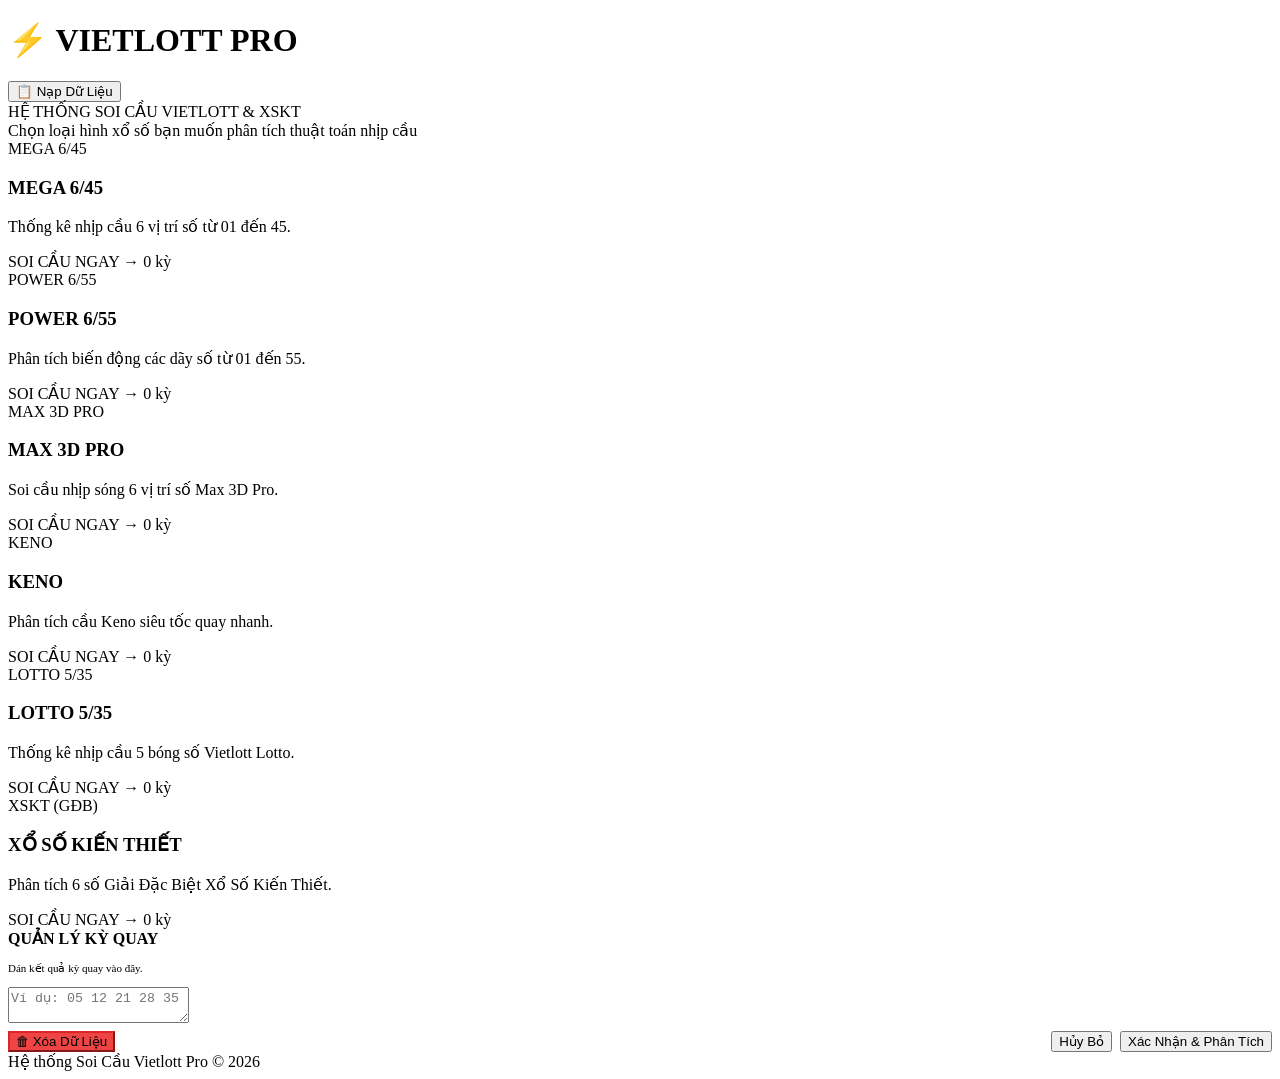
==== index.html @ 249ba6cc "Add files via upload" ====
<!DOCTYPE html>
<html lang="vi">
<head>
    <meta charset="UTF-8">
    <meta name="viewport" content="width=device-width, initial-scale=1.0">
    <title>Vietlott Soi Cầu Pro</title>
    <link href="https://fonts.googleapis.com/css2?family=Montserrat:wght@600;700;800&family=Roboto+Mono:wght@500;700&display=swap" rel="stylesheet">
    <link rel="stylesheet" href="css/style.css">
</head>
<body>

    <!-- Header -->
    <div class="header">
        <h1 onclick="goHome()">⚡ VIETLOTT PRO</h1>
        <div class="header-actions">
            <button class="btn" id="btnBack" style="display: none;" onclick="handleBack()">[Quay lại]</button>
            <button class="btn btn-primary" onclick="openModal()">📋 Nạp Dữ Liệu</button>
        </div>
    </div>

    <!-- Màn hình chính chọn Game (Home View) -->
    <div id="homeView">
        <div class="home-title">HỆ THỐNG SOI CẦU VIETLOTT & XSKT</div>
        <div class="home-subtitle">Chọn loại hình xổ số bạn muốn phân tích thuật toán nhịp cầu</div>

        <div class="game-grid">
            <div class="game-card" onclick="openGameMenu('MEGA 6/45')">
                <span class="game-badge badge-mega">MEGA 6/45</span>
                <h3>MEGA 6/45</h3>
                <p>Thống kê nhịp cầu 6 vị trí số từ 01 đến 45.</p>
                <div class="game-footer">
                    <span>SOI CẦU NGAY &rarr;</span>
                    <span class="game-count" id="count-mega">0 kỳ</span>
                </div>
            </div>

            <div class="game-card" onclick="openGameMenu('POWER 6/55')">
                <span class="game-badge badge-power">POWER 6/55</span>
                <h3>POWER 6/55</h3>
                <p>Phân tích biến động các dãy số từ 01 đến 55.</p>
                <div class="game-footer">
                    <span>SOI CẦU NGAY &rarr;</span>
                    <span class="game-count" id="count-power">0 kỳ</span>
                </div>
            </div>

            <div class="game-card" onclick="openGameMenu('MAX 3D PRO')">
                <span class="game-badge badge-max">MAX 3D PRO</span>
                <h3>MAX 3D PRO</h3>
                <p>Soi cầu nhịp sóng 6 vị trí số Max 3D Pro.</p>
                <div class="game-footer">
                    <span>SOI CẦU NGAY &rarr;</span>
                    <span class="game-count" id="count-max">0 kỳ</span>
                </div>
            </div>

            <div class="game-card" onclick="openGameMenu('KENO')">
                <span class="game-badge badge-keno">KENO</span>
                <h3>KENO</h3>
                <p>Phân tích cầu Keno siêu tốc quay nhanh.</p>
                <div class="game-footer">
                    <span>SOI CẦU NGAY &rarr;</span>
                    <span class="game-count" id="count-keno">0 kỳ</span>
                </div>
            </div>

            <div class="game-card" onclick="openGameMenu('LOTTO 5/35')">
                <span class="game-badge badge-lotto">LOTTO 5/35</span>
                <h3>LOTTO 5/35</h3>
                <p>Thống kê nhịp cầu 5 bóng số Vietlott Lotto.</p>
                <div class="game-footer">
                    <span>SOI CẦU NGAY &rarr;</span>
                    <span class="game-count" id="count-lotto">0 kỳ</span>
                </div>
            </div>

            <div class="game-card" onclick="openGameMenu('XSKT (GĐB)')">
                <span class="game-badge badge-xskt">XSKT (GĐB)</span>
                <h3>XỔ SỐ KIẾN THIẾT</h3>
                <p>Phân tích 6 số Giải Đặc Biệt Xổ Số Kiến Thiết.</p>
                <div class="game-footer">
                    <span>SOI CẦU NGAY &rarr;</span>
                    <span class="game-count" id="count-xskt">0 kỳ</span>
                </div>
            </div>
        </div>
    </div>

    <!-- Màn hình Menu Tính Năng -->
    <div id="gameMenuView" style="display: none;">
        <h2 id="menuGameTitle" style="color: var(--primary); text-align: center; margin-bottom: 20px;"></h2>
        <div class="feature-grid">
            <div class="feature-card" onclick="showFeature('chart')">
                <div class="feature-icon">📊</div>
                <h3>1. Biểu Đồ Soi Cầu Vị Trí</h3>
                <p>Xem đường đi nhịp cầu Tài/Xỉu, Chẵn/Lẻ và Khoảng cách bước nhảy từng vị trí bóng.</p>
            </div>
            <div class="feature-card" onclick="showFeature('tail')">
                <div class="feature-icon">🔍</div>
                <h3>2. Tra Cứu Đuôi Số & Báo Cặp Đuôi Chưa Về</h3>
                <p>Tìm kiếm số/đuôi số, gom đuôi trùng và cảnh báo cặp đuôi chưa về (Mới nhất lên đầu).</p>
            </div>
            <div class="feature-card" onclick="showFeature('oddeven')">
                <div class="feature-icon">☯️</div>
                <h3>3. Phân Tích Chẵn / Lẻ Chi Tiết</h3>
                <p>Dàn số Chẵn/Lẻ chuẩn ô vuông, tự động bồi đỏ số theo kỳ chọn, kết quả cân giữa rõ nét.</p>
            </div>
            <div class="feature-card" onclick="showFeature('dauso')">
                <div class="feature-icon">🔢</div>
                <h3>4. Thống Kê Đầu Số & Cảnh Báo Đầu Chưa Về</h3>
                <p>Soi chữ số hàng chục từng vị trí, lọc 10-100 kỳ và gợi ý các đầu chưa ra.</p>
            </div>
            <div class="feature-card" onclick="showFeature('amduong')">
                <div class="feature-icon">📐</div>
                <h3>5. Khoảng Cách Âm Dương Giữa Các Vị Trí</h3>
                <p>So sánh bước nhảy chênh lệch giữa các số liên tiếp trong kỳ quay (+5 +6 +9...).</p>
            </div>
        </div>
    </div>

    <!-- TÍNH NĂNG 1: BIỂU ĐỒ SOI CẦU -->
    <div id="chartView" style="display: none;">
        <h2 id="currentGameTitle" style="font-size: 15px; color: var(--primary); margin: 0 0 10px 0;">📊 ĐANG SOI CẦU BIỂU ĐỒ</h2>
        <div id="emptyState">
            <h3 style="margin-top:0; color: var(--primary);">CHƯA CÓ DỮ LIỆU KỲ QUAY</h3>
            <p style="font-size: 12px; color: var(--text-muted); margin-bottom: 15px;">Vui lòng bấm nút bên dưới để dán danh sách kết quả vào hệ thống.</p>
            <button class="btn btn-primary" style="margin: 0 auto; padding: 8px 16px;" onclick="openModal()">📋 Nạp Dữ Liệu Ngay</button>
        </div>

        <div id="analysisContent" style="display: none;">
            <div class="position-tabs" id="posTabs"></div>

            <!-- Nút chuyển đổi: Đưa Biểu Đồ Soi Số Đuôi lên đầu tiên -->
            <div style="display: flex; gap: 8px; margin-bottom: 12px;">
                <button class="btn btn-primary" id="btnChartTail" onclick="switchChartType('tail')">📊 Biểu Đồ Soi Số Đuôi</button>
                <button class="btn" id="btnChartFull" onclick="switchChartType('full')">📈 Biểu Đồ Số Đầy Đủ</button>
            </div>

            <!-- BIỂU ĐỒ 1: SỐ ĐUÔI (MẶC ĐỊNH HIỂN THỊ TRƯỚC) -->
            <div class="chart-container" id="containerChartTail">
                <div class="chart-header">
                    <div class="chart-title"><div class="dot-indicator"></div><h3 id="chartTitleTail">BIỂU ĐỒ SOI SỐ ĐUÔI</h3></div>
                    <div class="legend">
                        <div class="legend-item"><div class="legend-color" style="background: var(--red-tai)"></div>Tài (5-9)</div>
                        <div class="legend-item"><div class="legend-color" style="background: var(--blue-xiu)"></div>Xỉu (0-4)</div>
                    </div>
                </div>
                <div class="chart-scroll-wrap" id="scrollTail">
                    <div class="chart-area" id="chartAreaTail" style="height: 200px;">
                        <div class="y-axis">
                            <span class="y-label">9</span><span class="y-label">8</span><span class="y-label">7</span><span class="y-label">6</span><span class="y-label">5</span>
                            <span class="y-label">4</span><span class="y-label">3</span><span class="y-label">2</span><span class="y-label">1</span><span class="y-label">0</span>
                        </div>
                        <svg id="svgChartTail"></svg>
                    </div>
                </div>
                <div class="boxes-grid">
                    <div class="square-box"><h4>🔴 TÀI / 🔵 XỈU</h4><div class="box-content" id="boxTaiXiuTail"></div></div>
                    <div class="square-box"><h4>🔴 CHẴN / ⚪ LẺ</h4><div class="box-content" id="boxChanLeTail"></div></div>
                    <div class="square-box"><h4>📐 KHOẢNG CÁCH</h4><div class="box-content" id="boxKhoangCachTail"></div></div>
                </div>
            </div>

            <!-- BIỂU ĐỒ 2: SỐ ĐẦY ĐỦ (HIỂN THỊ KHI BẤM NÚT) -->
            <div class="chart-container" id="containerChartFull" style="display: none;">
                <div class="chart-header">
                    <div class="chart-title"><div class="dot-indicator"></div><h3 id="chartTitleFull">BIỂU ĐỒ SỐ ĐẦY ĐỦ</h3></div>
                    <div class="legend">
                        <div class="legend-item"><div class="legend-color" style="background: var(--primary)"></div>Giá trị số thực tế</div>
                    </div>
                </div>
                <div class="chart-scroll-wrap" id="scrollFull">
                    <div class="chart-area" id="chartAreaFull" style="height: 220px;">
                        <div class="y-axis" id="yAxisFull"></div>
                        <svg id="svgChartFull"></svg>
                    </div>
                </div>
                <div class="boxes-grid">
                    <div class="square-box"><h4>🔴 TÀI / 🔵 XỈU</h4><div class="box-content" id="boxTaiXiuFull"></div></div>
                    <div class="square-box"><h4>🔴 CHẴN / ⚪ LẺ</h4><div class="box-content" id="boxChanLeFull"></div></div>
                    <div class="square-box"><h4>📐 KHOẢNG CÁCH</h4><div class="box-content" id="boxKhoangCachFull"></div></div>
                </div>
            </div>
        </div>
    </div>

    <!-- TÍNH NĂNG 2: TRA CỨU ĐUÔI SỐ -->
    <div id="tailAnalysisView" style="display: none;">
        <h2 style="font-size: 15px; color: var(--primary); margin-bottom: 10px;">🔍 TRA CỨU ĐUÔI SỐ & BÁO CẶP ĐUÔI CHƯA VỀ</h2>
        <div class="search-bar-wrap">
            <input type="text" id="tailSearchInput" placeholder="Nhập số/đuôi số tìm kiếm (Ví dụ: 04 09 16... hoặc 4 9 6)..." oninput="renderTailAnalysis()">
        </div>

        <div class="tail-layout">
            <div class="tail-main-box">
                <h4>📋 DANH SÁCH CÁC KỲ (MỚI NHẤT TRÊN ĐẦU)</h4>
                <div id="tailSearchResults" class="tail-list-scroll"></div>
            </div>
            <div class="tail-sub-grid">
                <div class="tail-sub-box">
                    <h4>🔴 KỲ CÓ TỪ 2-3 SỐ TRÙNG ĐUÔI</h4>
                    <div id="boxDuplicateTails" class="tail-list-scroll"></div>
                </div>
                <div class="tail-sub-box">
                    <h4>🚨 BÁO CÁO CÁC CẶP ĐÔI ĐUÔI CHƯA VỀ</h4>
                    <div id="boxMissingTailPairs" class="tail-list-scroll"></div>
                </div>
            </div>
        </div>
    </div>

    <!-- TÍNH NĂNG 3: PHÂN TÍCH CHẮN / LẺ -->
    <div id="oddEvenAnalysisView" style="display: none;">
        <h2 style="font-size: 15px; color: var(--primary); margin-bottom: 10px;">☯️ PHÂN TÍCH CHẮN / LẺ CHI TIẾT</h2>
        <div class="oddeven-matrix-box">
            <h4>DÀN SỐ ĐẦY ĐỦ</h4>
            <div class="matrix-grid">
                <div class="matrix-col">
                    <h5 style="color: #ef4444; margin: 0 0 8px 0; text-align: center;">DÀN SỐ CHẴN</h5>
                    <div id="matrixEvenList" class="matrix-numbers"></div>
                </div>
                <div class="matrix-col">
                    <h5 style="color: #38bdf8; margin: 0 0 8px 0; text-align: center;">DÀN SỐ LẺ</h5>
                    <div id="matrixOddList" class="matrix-numbers"></div>
                </div>
            </div>
        </div>
        <div class="oddeven-history-box" style="margin-top: 15px;">
            <h4>📊 KẾT QUẢ CHẮN / LẺ THEO KỲ (MỚI NHẤT TRÊN ĐẦU - BẤM ĐỂ BÔI ĐỎ SỐ)</h4>
            <div id="oddEvenHistoryList" class="tail-list-scroll"></div>
        </div>
    </div>

    <!-- TÍNH NĂNG 4: THỐNG KÊ ĐẦU SỐ -->
    <div id="dausoAnalysisView" style="display: none;">
        <div style="display: flex; justify-content: space-between; align-items: center; margin-bottom: 10px;">
            <h2 style="font-size: 15px; color: var(--primary); margin: 0;">🔢 THỐNG KÊ ĐẦU SỐ TỪNG VỊ TRÍ</h2>
            <div style="display: flex; align-items: center; gap: 6px; font-size: 11px; color: var(--text-muted);">
                <span>Số kỳ hiển thị:</span>
                <select id="dauKyLimitSelect" onchange="renderDauSoAnalysis()" style="background: var(--bg-card); color: #fff; border: 1px solid #3b4b6b; padding: 4px 8px; border-radius: 4px;">
                    <option value="10">10 kỳ gần nhất</option>
                    <option value="30">30 kỳ gần nhất</option>
                    <option value="50">50 kỳ gần nhất</option>
                    <option value="100">100 kỳ gần nhất</option>
                    <option value="all">Tất cả các kỳ</option>
                </select>
            </div>
        </div>
        <div class="dauso-container">
            <div class="dauso-box" style="margin-bottom: 12px;">
                <h4>💡 GỢI Ý ĐẦU SỐ CHƯA VỀ THEO TỪNG VỊ TRÍ</h4>
                <div id="dausoSuggestions" class="dauso-sugg-grid"></div>
            </div>
            <div class="dauso-box">
                <h4>📋 ĐẦU SỐ CỦA TỪNG VỊ TRÍ (MỚI NHẤT TRÊN ĐẦU)</h4>
                <div id="dausoHistoryList" class="tail-list-scroll" style="max-height: 280px;"></div>
            </div>
        </div>
    </div>

    <!-- TÍNH NĂNG 5: KHOẢNG CÁCH ÂM DƯƠNG -->
    <div id="amduongAnalysisView" style="display: none;">
        <h2 style="font-size: 15px; color: var(--primary); margin-bottom: 10px;">📐 KHOẢNG CÁCH ÂM DƯƠNG GIỮA CÁC VỊ TRÍ</h2>
        <div class="amduong-box">
            <h4>📐 SO SÁNH KHOẢNG CÁCH GIỮA CÁC VỊ TRÍ (MỚI NHẤT TRÊN ĐẦU)</h4>
            <div id="amduongHistoryList" class="tail-list-scroll" style="max-height: 350px;"></div>
        </div>
    </div>

    <!-- Modal Dán Dữ Liệu -->
    <div class="modal-overlay" id="modal">
        <div class="modal">
            <h2 style="margin-top:0; font-size: 16px; color: var(--primary)">QUẢN LÝ KỲ QUAY</h2>
            <p style="font-size: 11px; color: var(--text-muted); line-height: 1.4;" id="modalDesc">Dán kết quả kỳ quay vào đây.</p>
            <textarea id="dataInput" placeholder="Ví dụ: 05 12 21 28 35"></textarea>
            
            <div style="display: flex; justify-content: space-between; align-items: center; margin-top: 4px;">
                <button class="btn" style="background: #ef4444; border-color: #dc2626;" onclick="clearCurrentGameData()">🗑 Xóa Dữ Liệu</button>
                <div style="display: flex; gap: 8px;">
                    <button class="btn" onclick="closeModal()">Hủy Bỏ</button>
                    <button class="btn btn-primary" onclick="processData()">Xác Nhận & Phân Tích</button>
                </div>
            </div>
        </div>
    </div>

    <div class="footer-note">Hệ thống Soi Cầu Vietlott Pro &copy; 2026</div>

    <script src="js/core.js"></script>
</body>
</html>
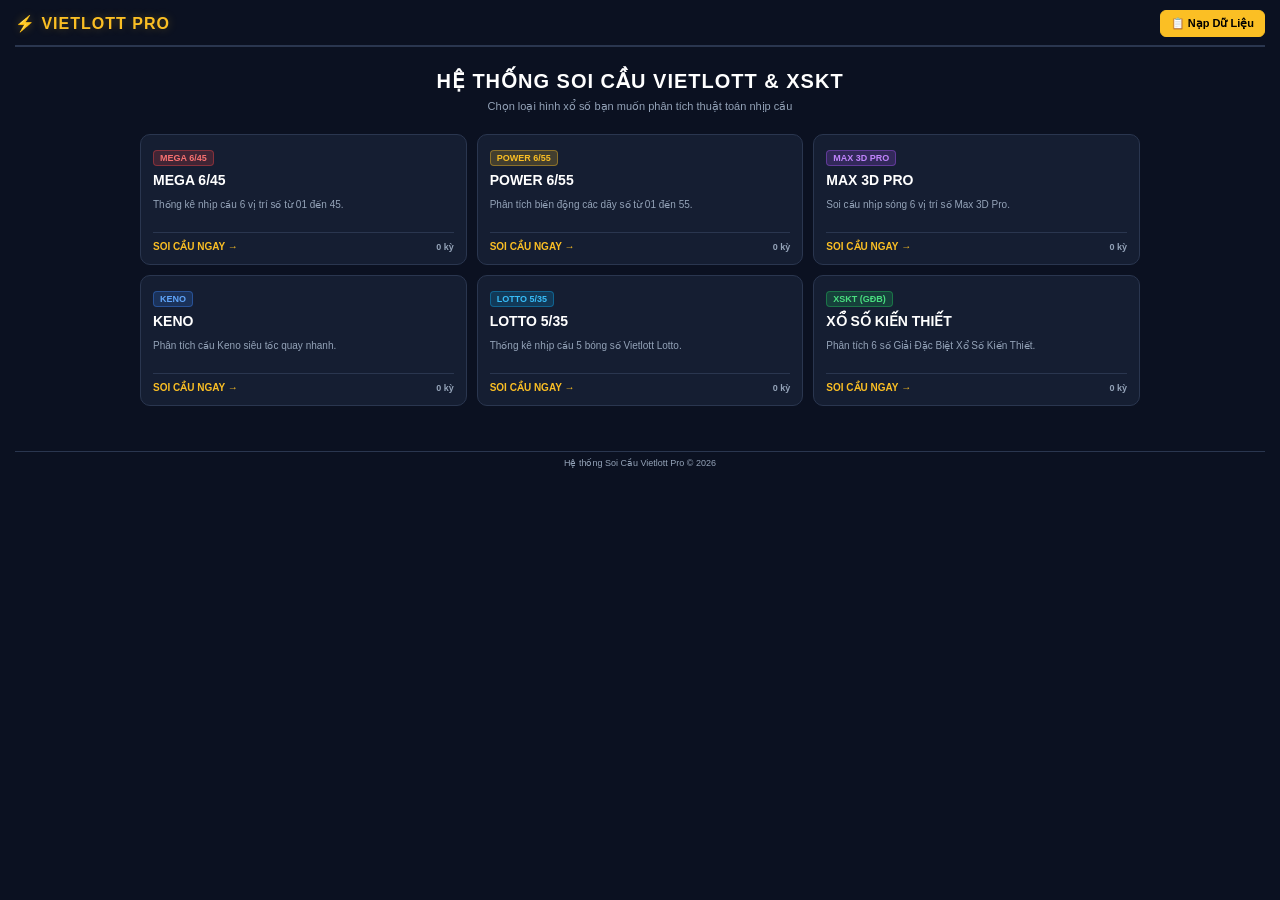
==== commit 30856683: "Update index.html" ====
--- a/index.html
+++ b/index.html
@@ -5,7 +5,7 @@
     <meta name="viewport" content="width=device-width, initial-scale=1.0">
     <title>Vietlott Soi Cầu Pro</title>
     <link href="https://fonts.googleapis.com/css2?family=Montserrat:wght@600;700;800&family=Roboto+Mono:wght@500;700&display=swap" rel="stylesheet">
-    <link rel="stylesheet" href="css/style.css">
+    <link rel="stylesheet" href="style.css">
 </head>
 <body>
 
@@ -288,4 +288,4 @@
 
     <script src="js/core.js"></script>
 </body>
-</html>+</html>
--- a/style.css
+++ b/style.css
@@ -0,0 +1,148 @@
+:root {
+    --bg-main: #0b1121;
+    --bg-card: #151e32;
+    --primary: #fbbf24;
+    --primary-glow: rgba(251, 191, 36, 0.3);
+    --red-tai: #ef4444;
+    --blue-xiu: #3b82f6;
+    --text-main: #f8fafc;
+    --text-muted: #94a3b8;
+    --grid-line: rgba(148, 163, 184, 0.15);
+}
+
+body {
+    background-color: var(--bg-main);
+    color: var(--text-main);
+    font-family: 'Segoe UI', Tahoma, Geneva, Verdana, sans-serif;
+    margin: 0;
+    padding: 10px 15px;
+    -webkit-tap-highlight-color: transparent;
+}
+
+h1, h2, h3, h4, .number-font { font-family: 'Montserrat', sans-serif; }
+
+.header { display: flex; justify-content: space-between; align-items: center; border-bottom: 2px solid #2a364f; padding-bottom: 8px; margin-bottom: 12px; }
+.header h1 { color: var(--primary); font-size: 16px; margin: 0; display: flex; align-items: center; gap: 6px; text-transform: uppercase; letter-spacing: 1px; text-shadow: 0 0 10px var(--primary-glow); cursor: pointer; }
+.header-actions { display: flex; gap: 6px; }
+
+.btn { background: #2a364f; color: white; border: 1px solid #3b4b6b; padding: 6px 10px; border-radius: 6px; cursor: pointer; font-weight: bold; transition: all 0.3s ease; font-family: 'Montserrat', sans-serif; display: flex; align-items: center; gap: 4px; font-size: 11px; }
+.btn:active { transform: scale(0.95); }
+.btn-primary { background: var(--primary); color: #000; border-color: var(--primary); }
+
+/* Home & Game Cards */
+#homeView { max-width: 1000px; margin: 0 auto; text-align: center; padding: 10px 0; }
+.home-title { font-size: 20px; font-weight: 800; margin-bottom: 6px; letter-spacing: 1px; color: #fff; }
+.home-subtitle { color: var(--text-muted); font-size: 11px; margin-bottom: 20px; max-width: 650px; margin-left: auto; margin-right: auto; line-height: 1.4; }
+.game-grid { display: grid; grid-template-columns: repeat(3, 1fr); gap: 10px; text-align: left; margin-bottom: 20px; }
+.game-card { background: var(--bg-card); border: 1px solid #2a364f; border-radius: 10px; padding: 12px; position: relative; transition: all 0.3s ease; cursor: pointer; }
+.game-card:active { border-color: var(--primary); background: #1e293b; }
+.game-badge { display: inline-block; padding: 2px 6px; border-radius: 4px; font-size: 9px; font-weight: bold; margin-bottom: 6px; }
+
+.badge-mega { background: rgba(239, 68, 68, 0.2); color: #f87171; border: 1px solid rgba(239, 68, 68, 0.4); }
+.badge-power { background: rgba(251, 191, 36, 0.2); color: var(--primary); border: 1px solid rgba(251, 191, 36, 0.4); }
+.badge-max { background: rgba(168, 85, 247, 0.2); color: #c084fc; border: 1px solid rgba(168, 85, 247, 0.4); }
+.badge-keno { background: rgba(59, 130, 246, 0.2); color: #60a5fa; border: 1px solid rgba(59, 130, 246, 0.4); }
+.badge-lotto { background: rgba(14, 165, 233, 0.2); color: #38bdf8; border: 1px solid rgba(14, 165, 233, 0.4); }
+.badge-xskt { background: rgba(34, 197, 94, 0.2); color: #4ade80; border: 1px solid rgba(34, 197, 94, 0.4); }
+
+.game-card h3 { margin: 0 0 4px 0; font-size: 14px; color: #fff; }
+.game-card p { color: var(--text-muted); font-size: 10px; line-height: 1.3; margin-bottom: 8px; min-height: 26px; }
+.game-footer { display: flex; justify-content: space-between; align-items: center; border-top: 1px solid #2a364f; padding-top: 8px; font-size: 10px; font-weight: bold; color: var(--primary); }
+.game-count { color: var(--text-muted); font-size: 9px; }
+
+/* Feature Menu Grid (5 tính năng chuẩn) */
+.feature-grid { display: grid; grid-template-columns: repeat(2, 1fr); gap: 12px; margin-top: 15px; }
+.feature-card { background: var(--bg-card); border: 1px solid #2a364f; border-radius: 10px; padding: 18px 12px; text-align: center; cursor: pointer; transition: all 0.3s; }
+.feature-card:hover, .feature-card:active { border-color: var(--primary); transform: translateY(-2px); box-shadow: 0 4px 15px var(--primary-glow); }
+.feature-icon { font-size: 28px; margin-bottom: 8px; }
+.feature-card h3 { font-size: 13px; color: var(--primary); margin: 0 0 6px 0; }
+.feature-card p { font-size: 10px; color: var(--text-muted); margin: 0; line-height: 1.4; }
+
+/* Feature 2: Tail Search Layout */
+.search-bar-wrap input { width: 100%; padding: 10px 14px; background: var(--bg-card); border: 1px solid var(--primary); border-radius: 8px; color: #fff; font-size: 12px; font-family: monospace; box-sizing: border-box; margin-bottom: 12px; outline: none; }
+.tail-layout { display: flex; flex-direction: column; gap: 12px; }
+.tail-main-box { background: var(--bg-card); border: 1px solid #2a364f; border-radius: 10px; padding: 12px; }
+.tail-main-box h4, .tail-sub-box h4, .oddeven-matrix-box h4, .oddeven-history-box h4, .dauso-box h4, .amduong-box h4 { margin: 0 0 8px 0; font-size: 11px; color: var(--primary); border-bottom: 1px solid #2a364f; padding-bottom: 5px; }
+.tail-list-scroll { max-height: 220px; overflow-y: auto; display: flex; flex-direction: column; gap: 6px; padding-right: 4px; }
+
+.draw-row { display: flex; align-items: center; justify-content: space-between; background: #0b1121; padding: 6px 10px; border-radius: 6px; font-size: 11px; border: 1px solid #1e293b; transition: opacity 0.3s; }
+.draw-row.dimmed { opacity: 0.25; }
+.draw-balls { display: flex; gap: 6px; }
+
+.num-ball { width: 22px; height: 22px; border-radius: 50%; display: flex; align-items: center; justify-content: center; font-size: 10px; font-weight: bold; background: #2a364f; color: #fff; cursor: pointer; }
+.num-ball.matched { background: var(--red-tai) !important; color: #fff !important; box-shadow: 0 0 8px rgba(239, 68, 68, 0.6); }
+
+.tail-sub-grid { display: grid; grid-template-columns: repeat(2, 1fr); gap: 12px; }
+.tail-sub-box { background: var(--bg-card); border: 1px solid #2a364f; border-radius: 10px; padding: 12px; }
+
+/* Feature 3: Odd Even Analysis */
+.oddeven-matrix-box, .oddeven-history-box { background: var(--bg-card); border: 1px solid #2a364f; border-radius: 10px; padding: 12px; }
+.matrix-grid { display: grid; grid-template-columns: repeat(2, 1fr); gap: 10px; }
+.matrix-col { background: #0b1121; border-radius: 8px; padding: 10px; border: 1px solid #1e293b; }
+.matrix-numbers { display: flex; flex-wrap: wrap; gap: 6px; justify-content: center; }
+
+/* Feature 4 & 5 Boxes */
+.dauso-container, .amduong-box { background: var(--bg-card); border: 1px solid #2a364f; border-radius: 10px; padding: 12px; }
+.dauso-sugg-grid { display: grid; grid-template-columns: repeat(6, 1fr); gap: 8px; }
+.dauso-sugg-item { background: #0b1121; border: 1px solid #1e293b; border-radius: 6px; padding: 8px; text-align: center; font-size: 10px; }
+
+/* Chart View */
+#chartView { display: none; }
+#emptyState { background: var(--bg-card); border: 1px solid #2a364f; border-radius: 10px; padding: 30px 15px; text-align: center; margin-top: 10px; }
+.position-tabs { display: grid; gap: 6px; margin-bottom: 10px; }
+.tab { background: var(--bg-card); border: 1px solid #2a364f; padding: 8px 4px; border-radius: 6px; text-align: center; cursor: pointer; }
+.tab h4 { margin: 0 0 2px 0; font-size: 11px; color: var(--text-main); }
+.tab p { margin: 0; font-size: 9px; color: var(--text-muted); }
+.tab.active { background: rgba(251, 191, 36, 0.12); border-color: var(--primary); box-shadow: 0 0 8px var(--primary-glow); }
+.tab.active h4 { color: var(--primary); }
+
+.chart-container { background: var(--bg-card); border-radius: 10px; padding: 10px; position: relative; border: 1px solid #2a364f; box-shadow: 0 4px 15px rgba(0,0,0,0.3); }
+.chart-header { display: flex; justify-content: space-between; align-items: center; margin-bottom: 8px; flex-wrap: wrap; gap: 6px; }
+.chart-title { display: flex; align-items: center; gap: 6px; }
+.dot-indicator { width: 8px; height: 8px; border-radius: 50%; background: var(--primary); box-shadow: 0 0 5px var(--primary-glow); }
+.chart-title h3 { font-size: 13px !important; margin: 0; }
+.legend { display: flex; gap: 10px; font-size: 10px; font-weight: bold; }
+.legend-item { display: flex; align-items: center; gap: 4px; }
+.legend-color { width: 8px; height: 8px; border-radius: 2px; }
+
+.chart-scroll-wrap { overflow-x: auto; padding-bottom: 5px; -webkit-overflow-scrolling: touch; }
+.chart-area { position: relative; height: 200px; min-width: 850px; margin-left: 25px; margin-top: 15px; }
+.y-axis { position: absolute; left: -25px; top: 0; bottom: 15px; width: 20px; display: flex; flex-direction: column-reverse; justify-content: space-between; }
+.y-label { font-family: 'Roboto Mono', monospace; font-size: 9px; font-weight: bold; color: var(--text-muted); height: 10%; display: flex; align-items: center; justify-content: center; }
+
+svg { width: 100%; height: 100%; overflow: visible; }
+.grid-line { stroke: var(--grid-line); stroke-width: 1; }
+.divider-line { stroke: var(--primary); stroke-width: 1.5; stroke-dasharray: 4, 4; }
+.node-group { cursor: pointer; }
+
+.boxes-grid { display: grid; grid-template-columns: repeat(3, 1fr); gap: 10px; margin-top: 12px; }
+.square-box { background: var(--bg-main); border: 1px solid #2a364f; border-radius: 8px; padding: 8px; display: flex; flex-direction: column; height: 125px; }
+.square-box h4 { margin: 0 0 5px 0; font-size: 10px; color: var(--primary); letter-spacing: 0.5px; text-align: center; border-bottom: 1px solid #2a364f; padding-bottom: 4px; flex-shrink: 0; }
+
+.box-content { display: flex; flex-wrap: wrap; gap: 4px; overflow-y: auto; overflow-x: hidden; align-content: flex-start; flex: 1; padding: 2px 0; }
+.mini-ball { width: 20px; height: 20px; border-radius: 50%; display: flex; align-items: center; justify-content: center; font-size: 9px; font-weight: bold; flex-shrink: 0; font-family: 'Roboto Mono', monospace; }
+.ball-tai { background: var(--red-tai); color: white; }
+.ball-xiu { background: var(--blue-xiu); color: white; }
+.ball-chan-do { background: #ef4444; color: white; } 
+.ball-le-trang { background: #ffffff; color: #000; border: 1px solid #cbd5e1; } 
+
+.mini-step { width: 22px; height: 20px; border-radius: 4px; display: flex; align-items: center; justify-content: center; font-size: 9px; font-weight: bold; flex-shrink: 0; font-family: 'Roboto Mono', monospace; }
+.step-up { background: rgba(16, 185, 129, 0.2); color: #10b981; border: 1px solid #10b981; } 
+.step-down { background: rgba(239, 68, 68, 0.2); color: #ef4444; border: 1px solid #ef4444; } 
+.step-flat { background: rgba(100, 116, 139, 0.2); color: #94a3b8; border: 1px solid #64748b; } 
+
+/* Mobile Responsive */
+@media (max-width: 768px) {
+    .game-grid, .feature-grid, .tail-sub-grid, .matrix-grid, .boxes-grid, .dauso-sugg-grid { grid-template-columns: 1fr; gap: 8px; }
+    .square-box { height: 130px; }
+    .header h1 { font-size: 14px; }
+}
+
+/* Modal UI */
+.modal-overlay { display: none; position: fixed; top: 0; left: 0; right: 0; bottom: 0; background: rgba(0,0,0,0.85); z-index: 1000; justify-content: center; align-items: center; padding: 15px; }
+.modal { background: var(--bg-main); border: 1px solid var(--primary); width: 100%; max-width: 500px; border-radius: 10px; padding: 15px; box-shadow: 0 0 20px rgba(251, 191, 36, 0.25); }
+textarea { width: 100%; height: 130px; background: #151e32; color: #fff; border: 1px solid #3b4b6b; border-radius: 6px; padding: 8px; font-family: monospace; font-size: 11px; box-sizing: border-box; margin: 8px 0; resize: vertical; }
+.footer-note { text-align: center; margin-top: 15px; color: var(--text-muted); font-size: 9px; border-top: 1px solid #2a364f; padding-top: 6px; }
+
+/* Hide Netlify Toolbar */
+netlify-drawer, #netlify-toolbar { display: none !important; }
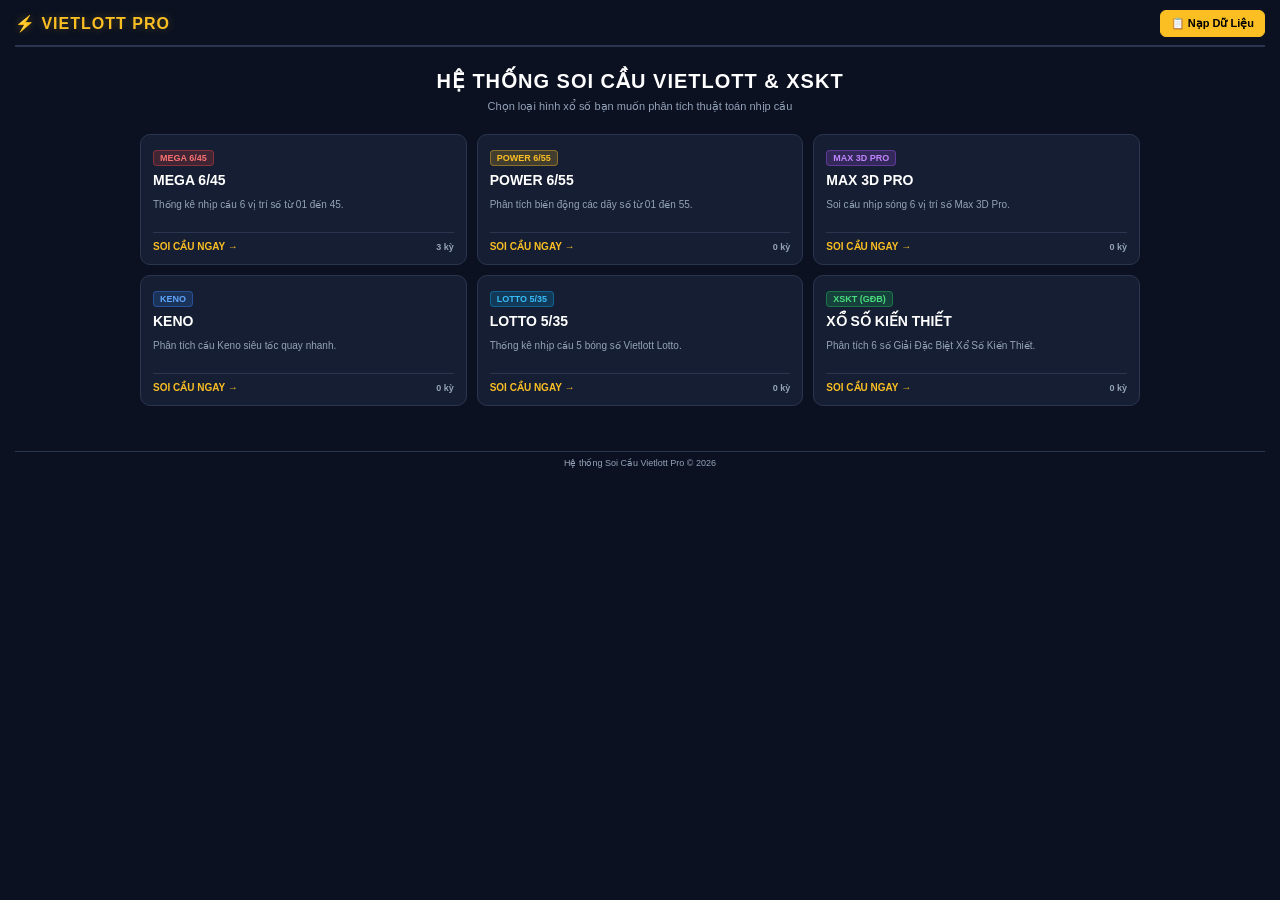
==== commit 99112f00: "Update index.html" ====
--- a/index.html
+++ b/index.html
@@ -286,6 +286,6 @@
 
     <div class="footer-note">Hệ thống Soi Cầu Vietlott Pro &copy; 2026</div>
 
-    <script src="js/core.js"></script>
+    <script src="core.js"></script>
 </body>
 </html>
